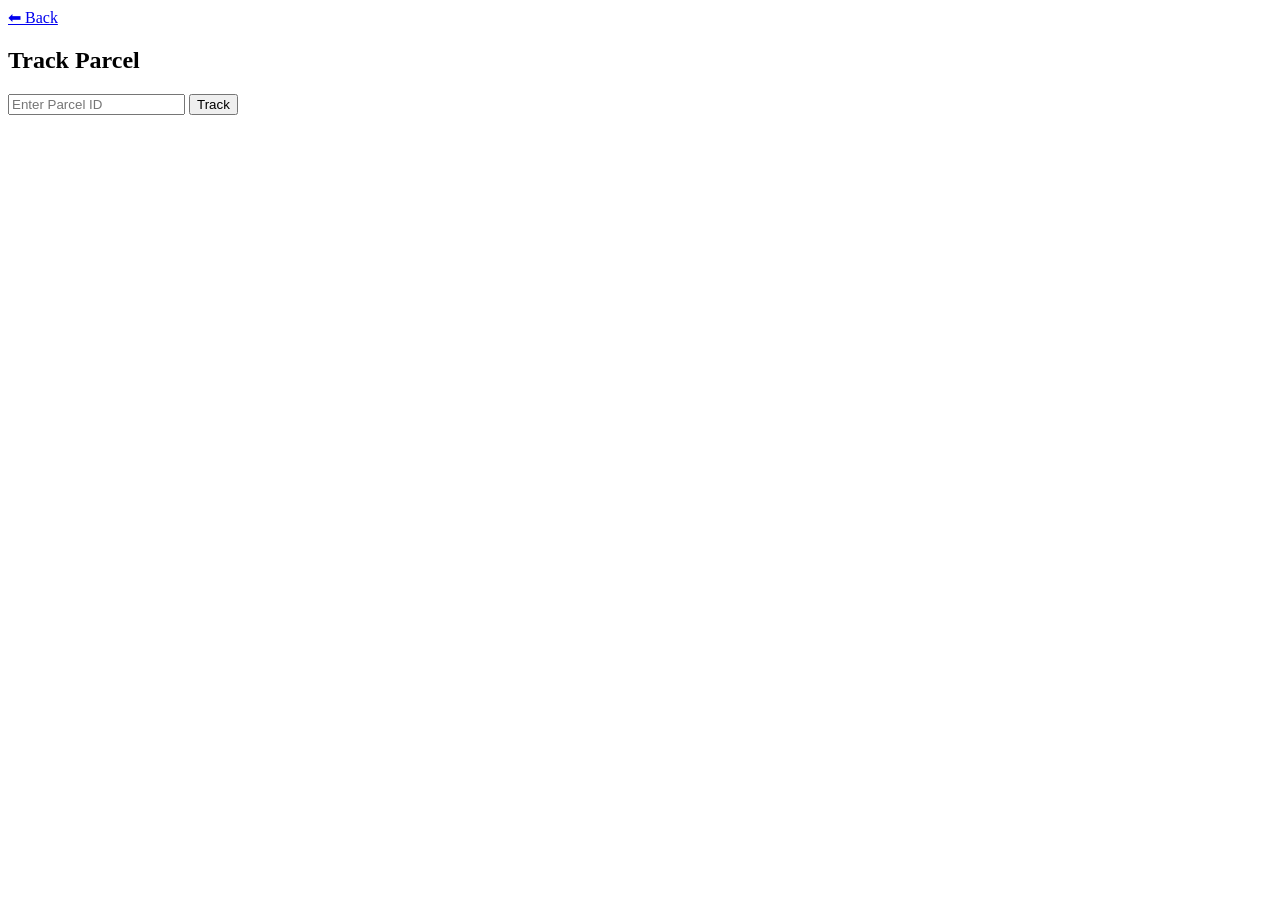
==== customer.html @ 06b76af6 "Add customer.html for parcel tracking feature" ====
<!DOCTYPE html>
<html>
<head>
  <title>Track Parcel</title>
  <link rel="stylesheet" href="style.css">
</head>
<body>

<a href="index.html">⬅ Back</a>

<h2>Track Parcel</h2>

<input id="trackId" placeholder="Enter Parcel ID">
<button onclick="trackParcel()">Track</button>

<h3 id="result"></h3>

<script src="customer.js"></script>

</body>
</html>
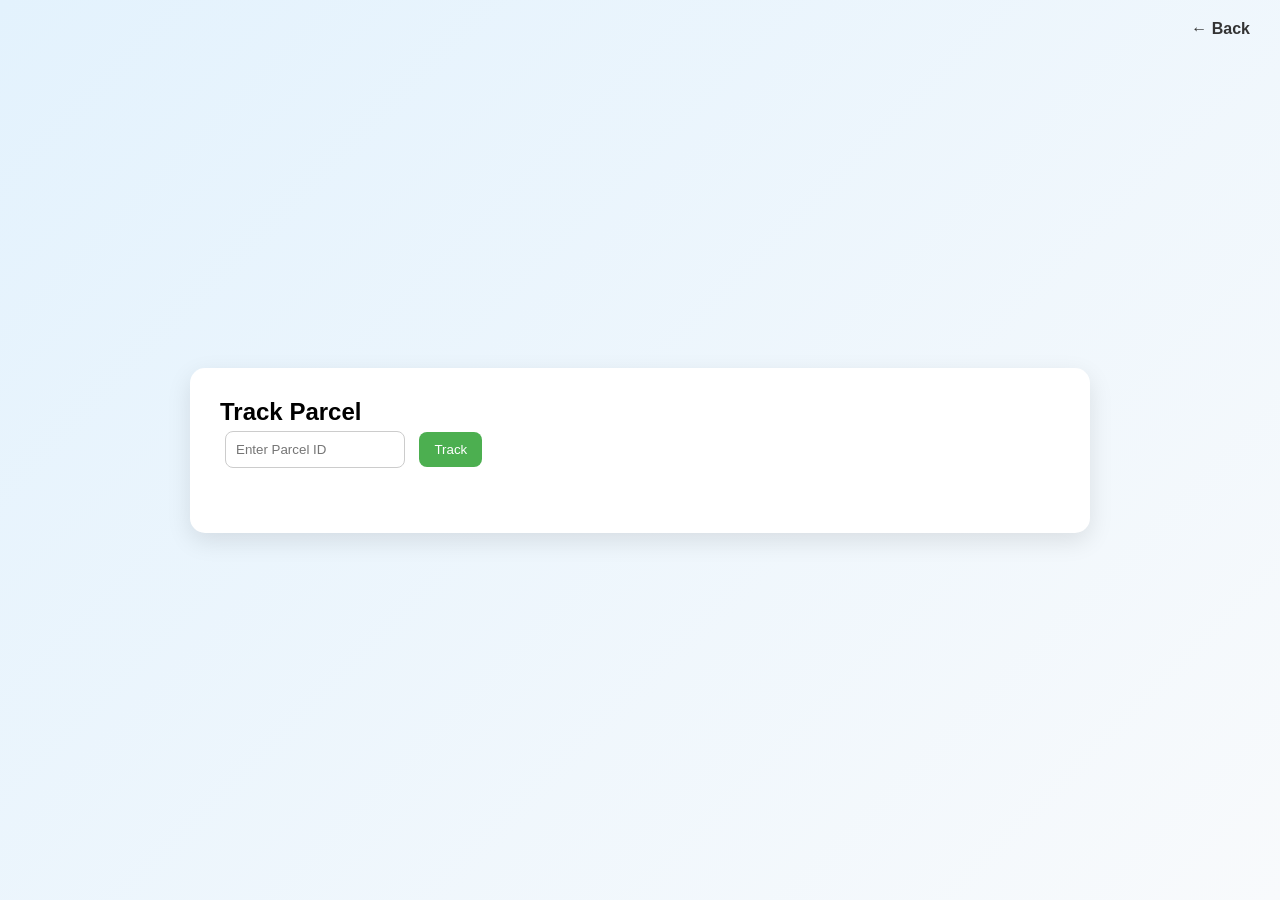
==== commit 7b8dfbf9: "Refactor customer.html for better structure and styling" ====
--- a/customer.html
+++ b/customer.html
@@ -6,14 +6,22 @@
 </head>
 <body>
 
-<a href="index.html">⬅ Back</a>
+<a href="index.html" class="back">← Back</a>
 
-<h2>Track Parcel</h2>
+<div class="container">
 
-<input id="trackId" placeholder="Enter Parcel ID">
-<button onclick="trackParcel()">Track</button>
+  <h2>Track Parcel</h2>
 
-<h3 id="result"></h3>
+  <div class="section center">
+    <input id="trackId" placeholder="Enter Parcel ID">
+    <button onclick="trackParcel()">Track</button>
+  </div>
+
+  <div class="section center">
+    <h3 id="result"></h3>
+  </div>
+
+</div>
 
 <script src="customer.js"></script>
 
--- a/style.css
+++ b/style.css
@@ -0,0 +1,137 @@
+/* RESET */
+* {
+  margin: 0;
+  padding: 0;
+  box-sizing: border-box;
+  font-family: 'Segoe UI', sans-serif;
+}
+
+/* PAGE BACKGROUND */
+body {
+  background: linear-gradient(135deg, #e3f2fd, #f8fafc);
+  min-height: 100vh;
+  display: flex;
+  justify-content: center;
+  align-items: center;
+}
+
+/* MAIN CONTAINER */
+.container {
+  width: 90%;
+  max-width: 900px;
+  background: #ffffff;
+  padding: 30px;
+  border-radius: 15px;
+  box-shadow: 0 8px 25px rgba(0,0,0,0.1);
+}
+
+/* TITLE */
+h1 {
+  text-align: center;
+  margin-bottom: 25px;
+  color: #2c3e50;
+}
+
+/* SECTION SPACING */
+.section {
+  margin-bottom: 30px;
+}
+
+/* SECTION HEADINGS */
+.section h3 {
+  margin-bottom: 10px;
+  color: #34495e;
+}
+
+/* INPUT + SELECT */
+input, select {
+  padding: 10px;
+  margin: 5px;
+  border: 1px solid #ccc;
+  border-radius: 8px;
+  width: 180px;
+  transition: 0.3s;
+}
+
+input:focus, select:focus {
+  border-color: #4CAF50;
+  outline: none;
+}
+
+/* BUTTON STYLE */
+button {
+  padding: 10px 15px;
+  margin: 5px;
+  border: none;
+  border-radius: 8px;
+  background: #4CAF50;
+  color: white;
+  cursor: pointer;
+  transition: 0.3s;
+}
+
+button:hover {
+  background: #2e7d32;
+  transform: scale(1.05);
+}
+
+/* DELETE BUTTON SPECIAL */
+.delete-btn {
+  background: #e53935;
+}
+
+.delete-btn:hover {
+  background: #b71c1c;
+}
+
+/* BACK BUTTON TOP RIGHT */
+.back {
+  position: absolute;
+  top: 20px;
+  right: 30px;
+  text-decoration: none;
+  color: #333;
+  font-weight: bold;
+}
+
+/* TABLE (ALL PARCELS PAGE) */
+table {
+  width: 100%;
+  border-collapse: collapse;
+  margin-top: 20px;
+}
+
+th, td {
+  padding: 12px;
+  text-align: center;
+}
+
+th {
+  background: #4CAF50;
+  color: white;
+}
+
+tr:nth-child(even) {
+  background: #f2f2f2;
+}
+
+tr:hover {
+  background: #e8f5e9;
+}
+
+/* CARD STYLE FOR TRACK PAGE */
+.track-box {
+  text-align: center;
+  padding: 40px;
+}
+
+.track-box input {
+  width: 250px;
+}
+
+/* RESPONSIVE */
+@media (max-width: 600px) {
+  input, select {
+    width: 100%;
+  }
+}
